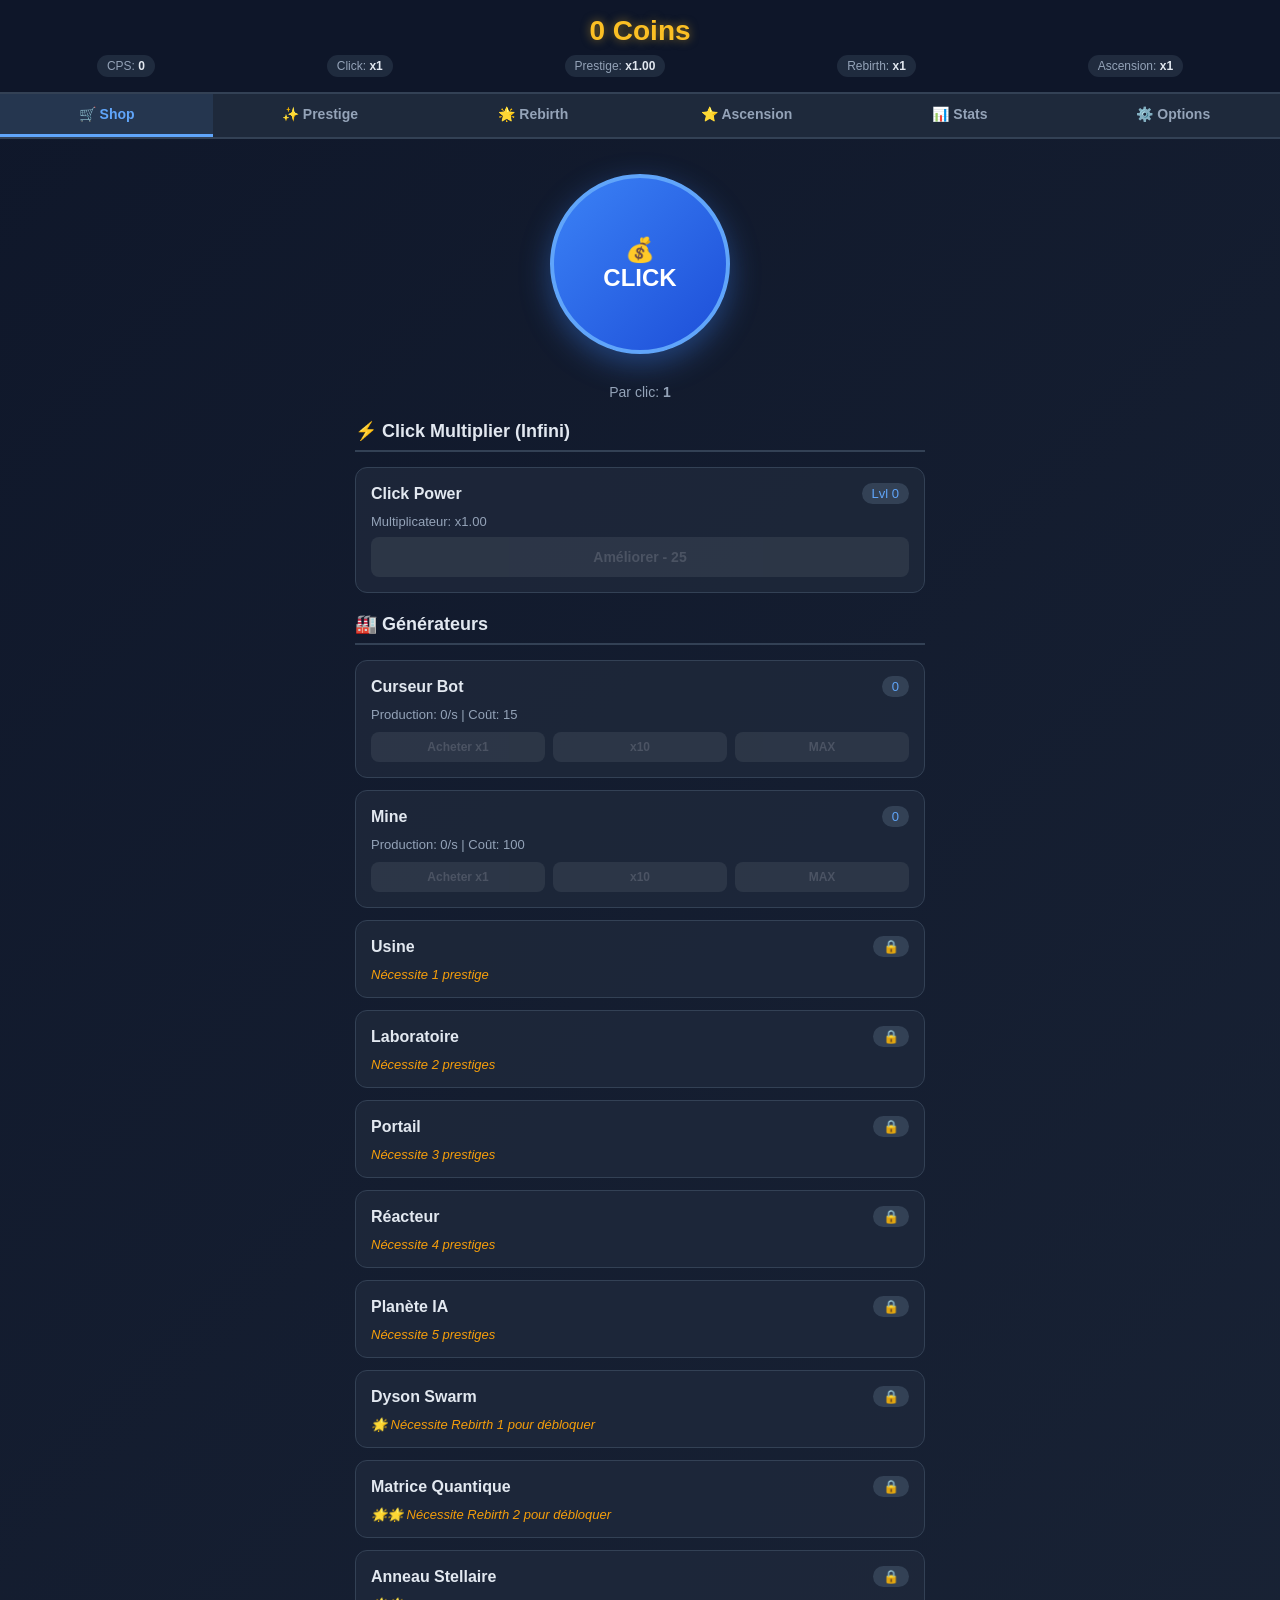
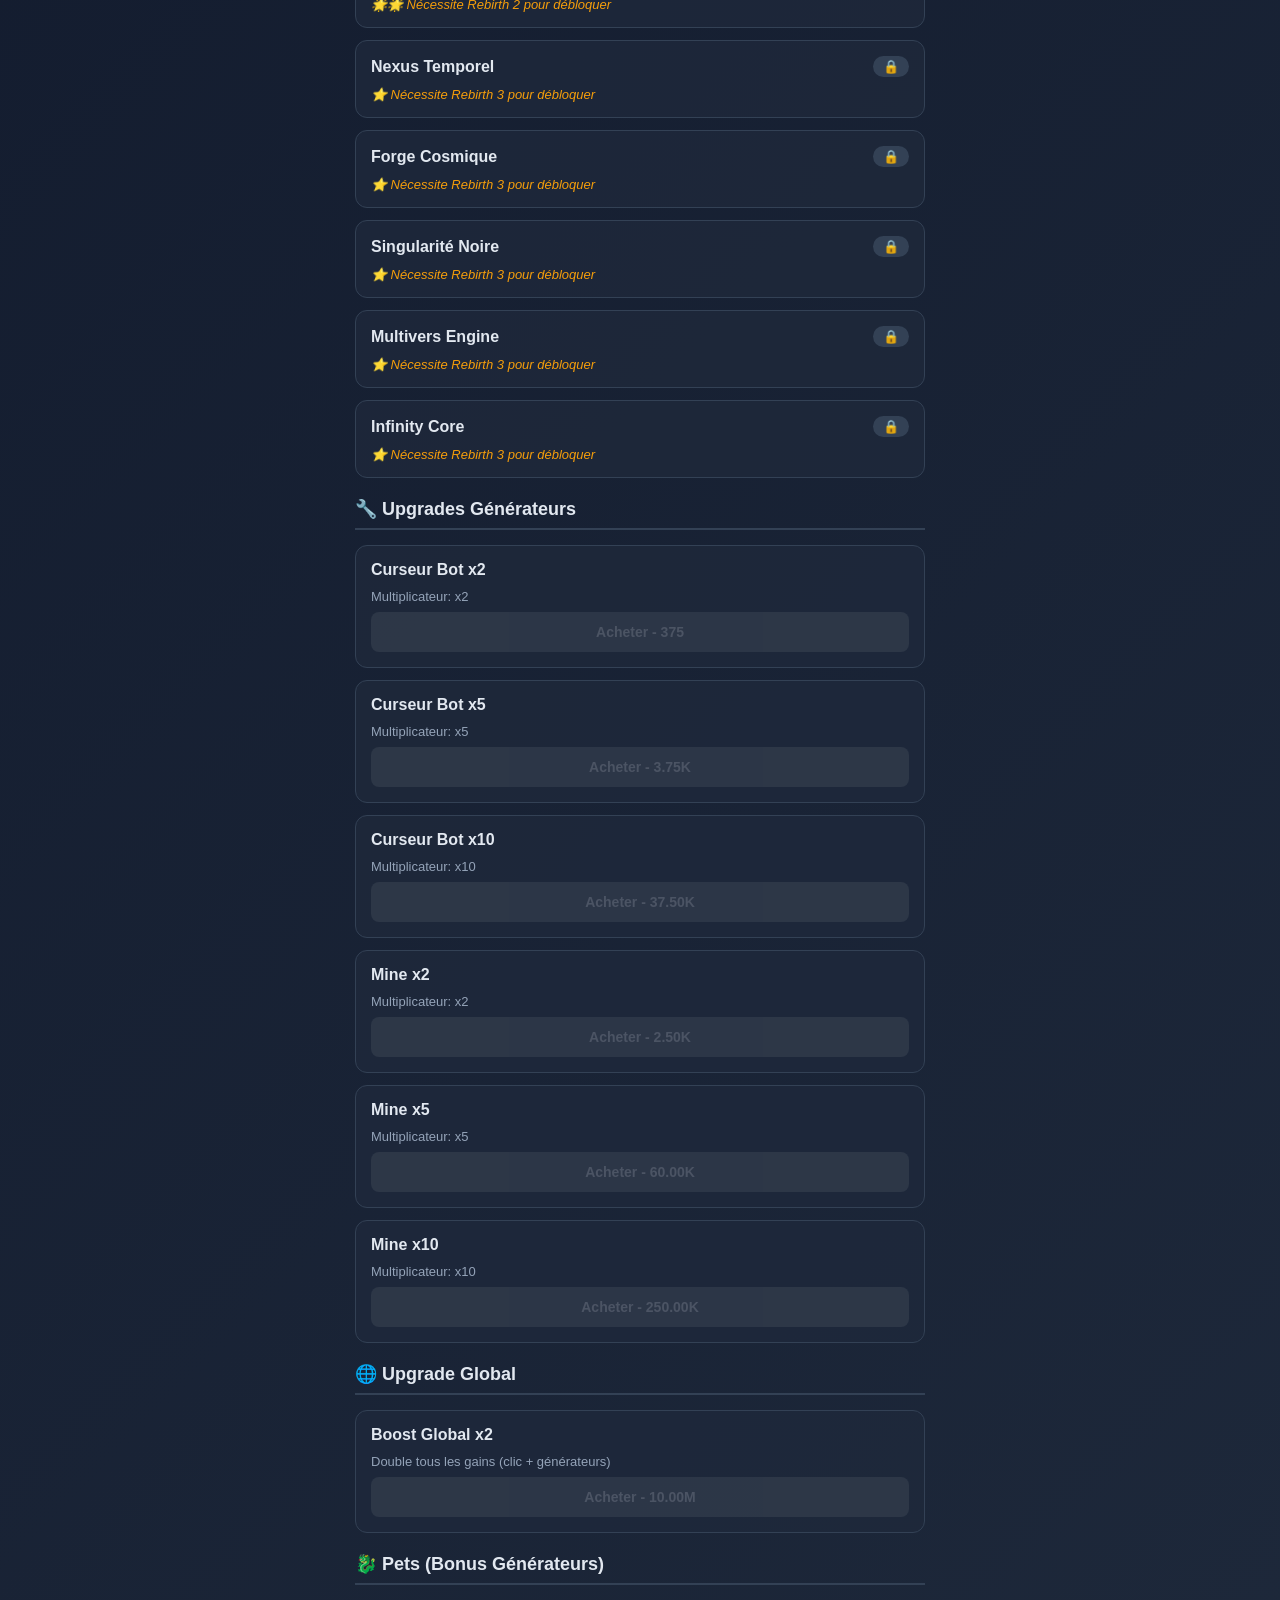
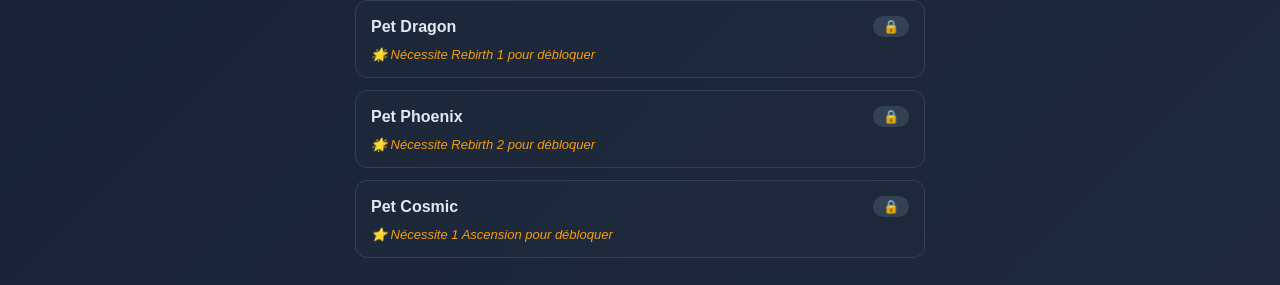
==== index.html @ 05072e9f "⚖️ BALANCING: Prix Rebirth/Ascension réduits de x100 à x5" ====
<!DOCTYPE html>
<html lang="fr">
<head>
    <meta charset="UTF-8">
    <meta name="viewport" content="width=device-width, initial-scale=1.0, maximum-scale=1.0, user-scalable=no">
    <title>⚡ Infinite Clicker</title>
    <style>
        /* ========== RESET & BASE ========== */
        * {
            margin: 0;
            padding: 0;
            box-sizing: border-box;
        }

        body {
            font-family: -apple-system, BlinkMacSystemFont, 'Segoe UI', Roboto, Oxygen, Ubuntu, Cantarell, sans-serif;
            background: linear-gradient(135deg, #0f172a 0%, #1e293b 100%);
            color: #e2e8f0;
            min-height: 100vh;
            overflow-x: hidden;
            touch-action: manipulation;
            -webkit-tap-highlight-color: transparent;
            user-select: none;
        }

        /* ========== HEADER ========== */
        .header {
            background: rgba(15, 23, 42, 0.9);
            backdrop-filter: blur(10px);
            padding: 15px;
            border-bottom: 2px solid #334155;
            position: sticky;
            top: 0;
            z-index: 100;
        }

        .coins-display {
            font-size: 28px;
            font-weight: 700;
            color: #fbbf24;
            text-align: center;
            margin-bottom: 8px;
            text-shadow: 0 0 10px rgba(251, 191, 36, 0.5);
        }

        .stats-row {
            display: flex;
            justify-content: space-around;
            flex-wrap: wrap;
            gap: 8px;
            font-size: 12px;
            color: #94a3b8;
        }

        .stat {
            background: rgba(51, 65, 85, 0.5);
            padding: 4px 10px;
            border-radius: 12px;
        }

        .stat strong {
            color: #e2e8f0;
        }

        /* ========== NAVIGATION ========== */
        .nav {
            display: flex;
            background: #1e293b;
            border-bottom: 2px solid #334155;
            overflow-x: auto;
        }

        .nav-btn {
            flex: 1;
            min-width: 80px;
            padding: 12px;
            background: transparent;
            border: none;
            color: #94a3b8;
            font-size: 14px;
            font-weight: 600;
            cursor: pointer;
            transition: all 0.2s;
            border-bottom: 3px solid transparent;
            touch-action: manipulation;
            user-select: none;
            pointer-events: auto;
        }

        .nav-btn.active {
            color: #60a5fa;
            border-bottom-color: #60a5fa;
            background: rgba(96, 165, 250, 0.1);
        }

        /* ========== MAIN CONTENT ========== */
        .main {
            max-width: 600px;
            margin: 0 auto;
            padding: 15px;
        }

        .tab-content {
            display: none;
        }

        .tab-content.active {
            display: block;
            animation: fadeIn 0.3s;
        }

        @keyframes fadeIn {
            from { opacity: 0; }
            to { opacity: 1; }
        }

        /* ========== CLICK SECTION ========== */
        .click-section {
            text-align: center;
            margin-bottom: 20px;
        }

        .click-btn {
            width: 180px;
            height: 180px;
            border-radius: 50%;
            background: linear-gradient(135deg, #3b82f6, #1d4ed8);
            border: 4px solid #60a5fa;
            color: white;
            font-size: 24px;
            font-weight: 700;
            cursor: pointer;
            box-shadow: 0 10px 30px rgba(59, 130, 246, 0.4);
            transition: transform 0.1s, box-shadow 0.1s;
            margin: 20px auto;
            touch-action: manipulation;
            user-select: none;
            pointer-events: auto;
        }

        .click-btn:active {
            transform: scale(0.95);
            box-shadow: 0 5px 15px rgba(59, 130, 246, 0.6);
        }

        .click-info {
            font-size: 14px;
            color: #94a3b8;
            margin-top: 10px;
        }

        /* ========== CARD SYSTEM ========== */
        .card {
            background: rgba(30, 41, 59, 0.8);
            border: 1px solid #334155;
            border-radius: 12px;
            padding: 15px;
            margin-bottom: 12px;
        }

        .card-header {
            display: flex;
            justify-content: space-between;
            align-items: center;
            margin-bottom: 10px;
        }

        .card-title {
            font-size: 16px;
            font-weight: 600;
            color: #e2e8f0;
        }

        .card-count {
            background: #334155;
            padding: 3px 10px;
            border-radius: 12px;
            font-size: 13px;
            color: #60a5fa;
        }

        .card-info {
            font-size: 13px;
            color: #94a3b8;
            margin-bottom: 8px;
        }

        .locked-msg {
            color: #f59e0b;
            font-style: italic;
            font-size: 13px;
        }

        /* ========== BUTTONS ========== */
        .btn {
            width: 100%;
            padding: 12px;
            border: none;
            border-radius: 8px;
            font-size: 14px;
            font-weight: 600;
            cursor: pointer;
            transition: all 0.2s;
            touch-action: manipulation;
            user-select: none;
            pointer-events: auto;
        }

        .btn-primary {
            background: linear-gradient(135deg, #3b82f6, #2563eb);
            color: white;
        }

        .btn-primary:active {
            transform: scale(0.98);
        }

        .btn-success {
            background: linear-gradient(135deg, #10b981, #059669);
            color: white;
        }

        .btn-warning {
            background: linear-gradient(135deg, #f59e0b, #d97706);
            color: white;
        }

        .btn-danger {
            background: linear-gradient(135deg, #ef4444, #dc2626);
            color: white;
        }

        .btn:disabled {
            background: #374151;
            color: #6b7280;
            cursor: not-allowed;
            opacity: 0.6;
        }

        .btn-group {
            display: flex;
            gap: 8px;
            margin-top: 10px;
        }

        .btn-small {
            padding: 8px;
            font-size: 12px;
        }

        /* ========== PRESTIGE/REBIRTH SECTIONS ========== */
        .prestige-box {
            background: rgba(16, 185, 129, 0.1);
            border: 2px solid #10b981;
            border-radius: 12px;
            padding: 20px;
            margin-bottom: 20px;
            text-align: center;
        }

        .rebirth-box {
            background: rgba(168, 85, 247, 0.1);
            border: 2px solid #a855f7;
            border-radius: 12px;
            padding: 20px;
            margin-bottom: 20px;
            text-align: center;
        }

        .ascension-box {
            background: rgba(251, 191, 36, 0.1);
            border: 2px solid #fbbf24;
            border-radius: 12px;
            padding: 20px;
            margin-bottom: 20px;
            text-align: center;
        }

        .big-number {
            font-size: 32px;
            font-weight: 700;
            margin: 10px 0;
        }

        .green { color: #10b981; }
        .purple { color: #a855f7; }
        .yellow { color: #fbbf24; }
        .blue { color: #60a5fa; }
        .gold { color: #fbbf24; }

        /* ========== UPGRADE GRID ========== */
        .upgrade-grid {
            display: grid;
            grid-template-columns: repeat(auto-fill, minmax(140px, 1fr));
            gap: 10px;
            margin-bottom: 20px;
        }

        .upgrade-card {
            background: rgba(51, 65, 85, 0.6);
            border: 1px solid #475569;
            border-radius: 8px;
            padding: 12px;
            text-align: center;
        }

        .upgrade-card h4 {
            font-size: 13px;
            margin-bottom: 5px;
            color: #e2e8f0;
        }

        .upgrade-card p {
            font-size: 11px;
            color: #94a3b8;
            margin-bottom: 8px;
        }

        /* ========== STATS GRID ========== */
        .stats-grid {
            display: grid;
            grid-template-columns: repeat(auto-fill, minmax(140px, 1fr));
            gap: 15px;
        }

        .stat-card {
            background: rgba(51, 65, 85, 0.6);
            border: 1px solid #475569;
            border-radius: 8px;
            padding: 15px;
            text-align: center;
        }

        .stat-card-label {
            font-size: 12px;
            color: #94a3b8;
            margin-bottom: 5px;
        }

        .stat-card-value {
            font-size: 18px;
            font-weight: 700;
            color: #60a5fa;
        }

        /* ========== SECTION HEADERS ========== */
        .section-header {
            font-size: 18px;
            font-weight: 700;
            color: #e2e8f0;
            margin: 20px 0 15px 0;
            padding-bottom: 8px;
            border-bottom: 2px solid #334155;
        }

        /* ========== MOBILE OPTIMIZATIONS ========== */
        @media (max-width: 400px) {
            .coins-display {
                font-size: 24px;
            }
            .click-btn {
                width: 150px;
                height: 150px;
                font-size: 20px;
            }
            .nav-btn {
                font-size: 12px;
                padding: 10px 5px;
            }
        }
    </style>
</head>
<body>
    <!-- HEADER -->
    <div class="header">
        <div class="coins-display" id="coins-display">0 Coins</div>
        <div class="stats-row">
            <div class="stat">CPS: <strong id="cps-display">0.0</strong></div>
            <div class="stat">Click: <strong id="click-mult-display">x1</strong></div>
            <div class="stat">Prestige: <strong id="prestige-mult-display">x1</strong></div>
            <div class="stat">Rebirth: <strong id="rebirth-mult-display">x1</strong></div>
            <div class="stat">Ascension: <strong id="ascension-mult-display">x1</strong></div>
        </div>
    </div>

    <!-- NAVIGATION -->
    <div class="nav">
        <button class="nav-btn active" data-tab="shop">🛒 Shop</button>
        <button class="nav-btn" data-tab="prestige">✨ Prestige</button>
        <button class="nav-btn" data-tab="rebirth">🌟 Rebirth</button>
        <button class="nav-btn" data-tab="ascension">⭐ Ascension</button>
        <button class="nav-btn" data-tab="stats">📊 Stats</button>
        <button class="nav-btn" data-tab="options">⚙️ Options</button>
    </div>

    <!-- MAIN CONTENT -->
    <div class="main">
        <!-- SHOP TAB -->
        <div id="tab-shop" class="tab-content active">
            <div class="click-section">
                <button class="click-btn" id="click-btn">
                    💰<br>CLICK
                </button>
                <div class="click-info">
                    Par clic: <strong id="per-click">1</strong>
                </div>
            </div>

            <div class="section-header">⚡ Click Multiplier (Infini)</div>
            <div class="card">
                <div class="card-header">
                    <div class="card-title">Click Power</div>
                    <div class="card-count">Lvl <span id="click-inf-level">0</span></div>
                </div>
                <div class="card-info">
                    Multiplicateur: x<span id="click-inf-mult">1.00</span>
                </div>
                <button class="btn btn-primary" id="buy-click-inf">
                    Améliorer - <span id="click-inf-cost">50</span>
                </button>
            </div>

            <div class="section-header">🏭 Générateurs</div>
            <div id="generators-list"></div>

            <div class="section-header">🔧 Upgrades Générateurs</div>
            <div id="upgrades-list"></div>

            <div class="section-header">🌐 Upgrade Global</div>
            <div class="card" id="global-upgrade-card">
                <div class="card-header">
                    <div class="card-title">Boost Global x2</div>
                </div>
                <div class="card-info">
                    Double tous les gains (clic + générateurs)
                </div>
                <button class="btn btn-success" id="buy-global-upgrade">
                    Acheter - <span id="global-upgrade-cost">10.00M</span>
                </button>
            </div>

            <div class="section-header">🐉 Pets (Bonus Générateurs)</div>
            <div id="pets-list"></div>
        </div>

        <!-- PRESTIGE TAB -->
        <div id="tab-prestige" class="tab-content">
            <div class="prestige-box">
                <h2 class="green">✨ PRESTIGE</h2>
                <p style="color: #94a3b8; margin: 10px 0;">
                    Reset tout sauf Rebirth, PT, et achats Prestige Shop
                </p>
                <p style="color: #94a3b8; font-size: 13px;">
                    Coût: <strong class="yellow" id="prestige-cost">10.00K</strong> Coins
                </p>
                <div class="big-number green">
                    +<span id="prestige-gain">0</span> PT
                </div>
                <button class="btn btn-success" id="prestige-btn" style="max-width: 300px; margin: 10px auto;">
                    PRESTIGE
                </button>
                <div style="margin-top: 15px; font-size: 13px; color: #94a3b8;">
                    PT Total: <strong class="green" id="pt-total">0</strong> |
                    PT Dispo: <strong class="yellow" id="pt-available">0</strong>
                </div>
                <div style="margin-top: 5px; font-size: 13px; color: #94a3b8;">
                    Multiplicateur Global: <strong class="green" id="prestige-global-mult">x1.00</strong>
                </div>
            </div>

            <div class="section-header">🛍️ Prestige Shop (Permanent)</div>
            <div class="upgrade-grid">
                <div class="upgrade-card">
                    <h4>Prestige Click Boost</h4>
                    <p>+25% par niveau (max 20)</p>
                    <p>Niveau: <span id="pshop-click-level">0</span>/20</p>
                    <p>Mult: x<span id="pshop-click-mult">1.00</span></p>
                    <button class="btn btn-small btn-primary" id="buy-pshop-click">
                        <span id="pshop-click-cost">2</span> PT
                    </button>
                </div>
                <div class="upgrade-card">
                    <h4>Prestige Gen Boost</h4>
                    <p>+20% par niveau (max 25)</p>
                    <p>Niveau: <span id="pshop-gen-level">0</span>/25</p>
                    <p>Mult: x<span id="pshop-gen-mult">1.00</span></p>
                    <button class="btn btn-small btn-primary" id="buy-pshop-gen">
                        <span id="pshop-gen-cost">3</span> PT
                    </button>
                </div>
            </div>
        </div>

        <!-- REBIRTH TAB -->
        <div id="tab-rebirth" class="tab-content">
            <div class="rebirth-box">
                <h2 class="purple">🌟 REBIRTH</h2>
                <p style="color: #94a3b8; margin: 10px 0;">
                    Reset TOUT (même Prestige) mais x2 multiplicateur permanent
                </p>
                <div class="big-number purple">
                    Multiplicateur: x<span id="rebirth-current-mult">1</span>
                </div>
                <div style="margin: 15px 0; font-size: 14px; color: #94a3b8;">
                    Prestiges depuis Rebirth: <strong class="purple" id="prestiges-since-rebirth">0</strong> / <strong id="prestiges-required">10</strong>
                </div>
                <div style="margin: 10px 0; font-size: 14px; color: #94a3b8;">
                    Coût en Coins: <strong class="purple" id="rebirth-cost">0</strong>
                </div>
                <button class="btn btn-warning" id="rebirth-btn" style="max-width: 300px; margin: 10px auto;">
                    REBIRTH (+x2)
                </button>
                <div style="margin-top: 15px; font-size: 13px; color: #94a3b8;">
                    Rebirth Count: <strong class="purple" id="rebirth-count">0</strong>
                </div>
            </div>

            <div class="card">
                <h3 style="margin-bottom: 10px;">ℹ️ Comment fonctionne le Rebirth ?</h3>
                <ul style="font-size: 13px; color: #94a3b8; line-height: 1.8; padding-left: 20px;">
                    <li>Chaque Rebirth multiplie tous les gains par 2 (permanent)</li>
                    <li>Chaque Rebirth ajoute +15min de gains hors ligne (15min → 30min → 45min...)</li>
                    <li>Gains offline à 15% du CPS normal</li>
                    <li>Nécessite 10 prestiges pour le 1er, puis double à chaque fois (20, 40, 80...)</li>
                    <li>Reset TOUT: Coins, Générateurs, Upgrades, PT, Shop Prestige, Prestiges</li>
                    <li>Conserve uniquement: Rebirth Count et Multiplicateur Rebirth</li>
                </ul>
            </div>
        </div>

        <!-- ASCENSION TAB -->
        <div id="tab-ascension" class="tab-content">
            <div class="ascension-box">
                <h2 class="gold">⭐ ASCENSION</h2>
                <p style="color: #94a3b8; margin: 10px 0;">
                    Reset ABSOLU (même Rebirths!) mais x4 multiplicateur permanent
                </p>
                <p style="color: #94a3b8; font-size: 13px;">
                    Condition: Avoir atteint Rebirth 3
                </p>
                <div class="big-number gold">
                    Multiplicateur: x<span id="ascension-current-mult">1</span>
                </div>
                <div style="margin: 15px 0; font-size: 14px; color: #94a3b8;">
                    Rebirth actuel: <strong class="gold" id="ascension-rebirth-count">0</strong> / 3
                </div>
                <div style="margin: 10px 0; font-size: 14px; color: #94a3b8;">
                    Coût en Coins: <strong class="gold" id="ascension-cost">0</strong>
                </div>
                <button class="btn btn-warning" id="ascension-btn" style="max-width: 300px; margin: 10px auto;">
                    ASCENSION (+x4)
                </button>
                <div style="margin-top: 15px; font-size: 13px; color: #94a3b8;">
                    Ascension Count: <strong class="gold" id="ascension-count">0</strong>
                </div>
            </div>

            <div class="card">
                <h3 style="margin-bottom: 10px;">ℹ️ Comment fonctionne l'Ascension ?</h3>
                <ul style="font-size: 13px; color: #94a3b8; line-height: 1.8; padding-left: 20px;">
                    <li>Chaque Ascension multiplie tous les gains par 4 (permanent)</li>
                    <li>Nécessite d'avoir atteint Rebirth 3 (maximum)</li>
                    <li>Reset ABSOLU: Tout est reset, même les Rebirths (retour à Rebirth 0)</li>
                    <li>Conserve: Ascension Count, Multiplicateur Ascension, et vos Pets</li>
                    <li>Les Pets sont conservés et restent actifs après Ascension!</li>
                </ul>
            </div>
        </div>

        <!-- STATS TAB -->
        <div id="tab-stats" class="tab-content">
            <div class="section-header">📊 Statistiques</div>
            <div class="stats-grid">
                <div class="stat-card">
                    <div class="stat-card-label">Coins Lifetime</div>
                    <div class="stat-card-value" id="stat-lifetime">0</div>
                </div>
                <div class="stat-card">
                    <div class="stat-card-label">Total Prestiges</div>
                    <div class="stat-card-value" id="stat-prestiges">0</div>
                </div>
                <div class="stat-card">
                    <div class="stat-card-label">Rebirth Count</div>
                    <div class="stat-card-value" id="stat-rebirths">0</div>
                </div>
                <div class="stat-card">
                    <div class="stat-card-label">⭐ Ascension Count</div>
                    <div class="stat-card-value" id="stat-ascensions">0</div>
                </div>
                <div class="stat-card">
                    <div class="stat-card-label">Temps Joué</div>
                    <div class="stat-card-value" id="stat-playtime">0s</div>
                </div>
                <div class="stat-card">
                    <div class="stat-card-label">🌙 Gains Offline Max</div>
                    <div class="stat-card-value" id="stat-offline-time">1h</div>
                </div>
            </div>
        </div>

        <!-- OPTIONS TAB -->
        <div id="tab-options" class="tab-content">
            <div class="section-header">⚙️ Options</div>
            <div class="card">
                <h3 style="margin-bottom: 15px;">💾 Sauvegarde</h3>
                <div class="btn-group">
                    <button class="btn btn-primary" id="export-btn">📤 Exporter</button>
                    <button class="btn btn-primary" id="import-btn">📥 Importer</button>
                </div>
                <div class="btn-group" style="margin-top: 10px;">
                    <button class="btn btn-danger" id="hard-reset-btn">🗑️ Hard Reset</button>
                </div>
                <p style="margin-top: 15px; font-size: 12px; color: #94a3b8;">
                    Sauvegarde automatique toutes les 10 secondes
                </p>
            </div>

            <div class="card">
                <h3 style="margin-bottom: 10px;">ℹ️ À propos</h3>
                <p style="font-size: 13px; color: #94a3b8; line-height: 1.6;">
                    <strong>Infinite Clicker</strong> v1.0<br>
                    Un jeu clicker avec 15 générateurs, prestige et rebirth.<br>
                    Conçu pour mobile et GitHub Pages.
                </p>
            </div>
        </div>
    </div>

    <script>
        'use strict';

        /* ==========================================
           CONSTANTS - GENERATORS & UPGRADES DATA
        ========================================== */
        const GENERATORS = [
            { id: 0, name: 'Curseur Bot', baseCost: 15, baseCPS: 0.1, unlock: 0 },
            { id: 1, name: 'Mine', baseCost: 100, baseCPS: 1, unlock: 0 },
            { id: 2, name: 'Usine', baseCost: 1100, baseCPS: 5, unlock: 1 },
            { id: 3, name: 'Laboratoire', baseCost: 12000, baseCPS: 47, unlock: 2 },
            { id: 4, name: 'Portail', baseCost: 130000, baseCPS: 260, unlock: 3 },
            { id: 5, name: 'Réacteur', baseCost: 1400000, baseCPS: 1400, unlock: 4 },
            { id: 6, name: 'Planète IA', baseCost: 20000000, baseCPS: 7800, unlock: 5 },
            { id: 7, name: 'Dyson Swarm', baseCost: 330000000, baseCPS: 44000, unlock: 6 },
            // G9-G15 inventés pour late game
            { id: 8, name: 'Matrice Quantique', baseCost: 5.1e9, baseCPS: 260000, unlock: 7 },
            { id: 9, name: 'Anneau Stellaire', baseCost: 7.5e10, baseCPS: 1600000, unlock: 8 },
            { id: 10, name: 'Nexus Temporel', baseCost: 1e12, baseCPS: 10000000, unlock: 9 },
            { id: 11, name: 'Forge Cosmique', baseCost: 1.4e13, baseCPS: 65000000, unlock: 10 },
            { id: 12, name: 'Singularité Noire', baseCost: 1.7e14, baseCPS: 430000000, unlock: 11 },
            { id: 13, name: 'Multivers Engine', baseCost: 2.1e15, baseCPS: 2900000000, unlock: 12 },
            { id: 14, name: 'Infinity Core', baseCost: 2.6e16, baseCPS: 21000000000, unlock: 13 }
        ];

        // Upgrades par générateur (3 upgrades chacun : x2, x5, x10)
        const GENERATOR_UPGRADES = [];
        GENERATORS.forEach((gen, i) => {
            // Prix custom pour certains upgrades x5
            let costX5 = 250 * gen.baseCost;
            if (i === 1) costX5 = 60000;  // Mine x5: 60k
            if (i === 2) costX5 = 425000; // Usine x5: 425k

            GENERATOR_UPGRADES.push(
                { id: `g${i}_u1`, genId: i, mult: 2, cost: 25 * gen.baseCost, name: `${gen.name} x2` },
                { id: `g${i}_u2`, genId: i, mult: 5, cost: costX5, name: `${gen.name} x5` },
                { id: `g${i}_u3`, genId: i, mult: 10, cost: 2500 * gen.baseCost, name: `${gen.name} x10` }
            );
        });

        const GLOBAL_UPGRADE_COST = 1e7;

        // Pets configuration
        const PETS = [
            { id: 0, name: 'Pet Dragon', baseCost: 3e8, baseBonus: 0.10, maxBonus: 0.30, maxLevel: 5, unlock: 1 }, // Rebirth 1
            { id: 1, name: 'Pet Phoenix', baseCost: 1e9, baseBonus: 0.15, maxBonus: 0.40, maxLevel: 5, unlock: 2 }, // Rebirth 2
            { id: 2, name: 'Pet Cosmic', baseCost: 3e11, baseBonus: 0.20, maxBonus: 0.50, maxLevel: 5, unlock: -1 } // Ascension
        ];

        /* ==========================================
           GAME STATE
        ========================================== */
        let state = {
            coins: 0,
            lifetimeCoins: 0,
            playtime: 0,
            lastTick: Date.now(),

            // Click
            clickInfLevel: 0,

            // Generators
            generators: GENERATORS.map(() => 0), // owned count

            // Upgrades
            boughtUpgrades: [], // list of upgrade IDs
            boughtGlobalUpgrade: false,

            // Prestige
            totalPrestiges: 0,
            prestigesSinceRebirth: 0,
            ptTotal: 0,
            ptAvailable: 0,
            pShopClickLevel: 0,
            pShopGenLevel: 0,
            lastPrestigeCost: 0, // Coût du dernier prestige effectué

            // Rebirth
            rebirthCount: 0,
            lastRebirthCost: 0, // Coût du dernier rebirth effectué

            // Ascension
            ascensionCount: 0,

            // Pets
            petLevels: [0, 0, 0] // Niveau de chaque pet (0 = pas acheté)
        };

        /* ==========================================
           ECONOMY FUNCTIONS (PURE)
        ========================================== */

        // Format grands nombres
        function formatNumber(num) {
            if (num === Infinity || isNaN(num)) return '∞';
            if (num < 1000) return num.toFixed(0);
            if (num < 1e6) return (num / 1e3).toFixed(2) + 'K';
            if (num < 1e9) return (num / 1e6).toFixed(2) + 'M';
            if (num < 1e12) return (num / 1e9).toFixed(2) + 'B';
            if (num < 1e15) return (num / 1e12).toFixed(2) + 'T';
            if (num < 1e18) return (num / 1e15).toFixed(2) + 'Qa';
            if (num < 1e21) return (num / 1e18).toFixed(2) + 'Qi';
            if (num < 1e24) return (num / 1e21).toFixed(2) + 'Sx';
            if (num < 1e27) return (num / 1e24).toFixed(2) + 'Sp';
            if (num < 1e30) return (num / 1e27).toFixed(2) + 'Oc';
            if (num < 1e33) return (num / 1e30).toFixed(2) + 'No';
            if (num < 1e36) return (num / 1e33).toFixed(2) + 'Dc';
            return num.toExponential(2);
        }

        function formatTime(seconds) {
            const h = Math.floor(seconds / 3600);
            const m = Math.floor((seconds % 3600) / 60);
            const s = Math.floor(seconds % 60);
            if (h > 0) return `${h}h ${m}m`;
            if (m > 0) return `${m}m ${s}s`;
            return `${s}s`;
        }

        // Click multipliers
        function getClickInfMult() {
            return Math.pow(1.15, state.clickInfLevel);
        }

        function getClickInfCost() {
            return Math.floor(25 * Math.pow(1.30, state.clickInfLevel));
        }

        function getPShopClickMult() {
            return Math.pow(1.25, state.pShopClickLevel);
        }

        function getPShopGenMult() {
            return Math.pow(1.20, state.pShopGenLevel);
        }

        function getPrestigeGlobalMult() {
            return 1 + (state.ptTotal * 0.05);
        }

        function getRebirthMult() {
            const rebirthMult = Math.pow(2, state.rebirthCount);
            const ascensionMult = getAscensionMult();
            return rebirthMult * ascensionMult;
        }

        function getGlobalUpgradeMult() {
            return state.boughtGlobalUpgrade ? 2 : 1;
        }

        function getClickGain() {
            const base = 1;
            const clickInf = getClickInfMult();
            const pShopClick = getPShopClickMult();
            const prestigeGlobal = getPrestigeGlobalMult();
            const rebirth = getRebirthMult();
            const global = getGlobalUpgradeMult();
            return base * clickInf * pShopClick * prestigeGlobal * rebirth * global;
        }

        // Generator economy
        function getGenCost(genId) {
            const gen = GENERATORS[genId];
            const owned = state.generators[genId];
            return Math.floor(gen.baseCost * Math.pow(1.15, owned));
        }

        function getGenTypeMult(genId) {
            let maxMult = 1;
            GENERATOR_UPGRADES.forEach(upg => {
                if (upg.genId === genId && state.boughtUpgrades.includes(upg.id)) {
                    // Garde seulement le plus grand multiplicateur
                    if (upg.mult > maxMult) {
                        maxMult = upg.mult;
                    }
                }
            });
            return maxMult;
        }

        function getGenCPS(genId) {
            const gen = GENERATORS[genId];
            const owned = state.generators[genId];
            if (owned === 0) return 0;

            const typeMult = getGenTypeMult(genId);
            const pShopGen = getPShopGenMult();
            const prestigeGlobal = getPrestigeGlobalMult();
            const rebirth = getRebirthMult();
            const global = getGlobalUpgradeMult();
            const petBonus = 1 + getTotalPetBonus();

            return owned * gen.baseCPS * typeMult * pShopGen * prestigeGlobal * rebirth * global * petBonus;
        }

        function getTotalCPS() {
            let total = 0;
            for (let i = 0; i < GENERATORS.length; i++) {
                total += getGenCPS(i);
            }
            return total;
        }

        function isGenUnlocked(genId) {
            const gen = GENERATORS[genId];

            // G3 Usine: disponible immédiatement après le 1er rebirth
            if (genId === 2 && state.rebirthCount >= 1) {
                return true;
            }

            // G10-G14 (Nexus Temporel → Infinity Core) nécessitent rebirth 3
            if (genId >= 10 && state.rebirthCount < 3) {
                return false;
            }

            // G8-G9 (Matrice Quantique, Anneau Stellaire) nécessitent rebirth 2
            if ((genId === 8 || genId === 9) && state.rebirthCount < 2) {
                return false;
            }

            // G7 (Dyson Swarm) nécessite rebirth 1
            if (genId === 7 && state.rebirthCount < 1) {
                return false;
            }

            return state.totalPrestiges >= gen.unlock;
        }

        // Prestige
        function getPrestigeBaseCost() {
            if (state.rebirthCount === 0) return 10000;
            if (state.rebirthCount === 1) return 100000;
            return 1000000; // rebirth 2+
        }

        function getPrestigeCost() {
            const base = getPrestigeBaseCost();
            return base * Math.pow(2, state.prestigesSinceRebirth);
        }

        function canPrestige() {
            return state.coins >= getPrestigeCost();
        }

        function calculatePrestigeGain() {
            if (!canPrestige()) return 0;
            // Gain de PT basé sur le rebirth: 1 PT au rebirth 0, 2 PT au rebirth 1, 5 PT au rebirth 2+
            const base = state.rebirthCount === 0 ? 1 : state.rebirthCount === 1 ? 2 : 5;
            return base;
        }

        function getPShopClickCost() {
            return Math.floor(2 * Math.pow(1.6, state.pShopClickLevel));
        }

        function getPShopGenCost() {
            return Math.floor(3 * Math.pow(1.65, state.pShopGenLevel));
        }

        // Rebirth
        function getRequiredPrestiges() {
            return 10 * Math.pow(2, state.rebirthCount);
        }

        function getRebirthCost() {
            // Coût en coins = dernier prestige × 5
            return state.lastPrestigeCost * 5;
        }

        function canRebirth() {
            // Max 3 rebirths
            if (state.rebirthCount >= 3) return false;
            // Vérifier nombre de prestiges ET coins disponibles
            if (state.prestigesSinceRebirth < getRequiredPrestiges()) return false;
            if (state.lastPrestigeCost > 0 && state.coins < getRebirthCost()) return false;
            return true;
        }

        // Ascension
        function getAscensionMult() {
            return Math.pow(4, state.ascensionCount);
        }

        function getAscensionCost() {
            // Coût en coins = dernier rebirth × 5
            return state.lastRebirthCost * 5;
        }

        function canAscend() {
            // Vérifier rebirth 3 ET coins disponibles
            if (state.rebirthCount < 3) return false;
            if (state.lastRebirthCost > 0 && state.coins < getAscensionCost()) return false;
            return true;
        }

        // Pets
        function isPetUnlocked(petId) {
            const pet = PETS[petId];
            if (pet.unlock === -1) {
                // Pet Cosmic: nécessite au moins 1 ascension
                return state.ascensionCount >= 1;
            }
            // Autres pets: débloqués selon le rebirth
            return state.rebirthCount >= pet.unlock;
        }

        function getPetCost(petId) {
            const pet = PETS[petId];
            const currentLevel = state.petLevels[petId];
            // Coût = baseCost * 10^currentLevel
            return pet.baseCost * Math.pow(10, currentLevel);
        }

        function getPetBonus(petId) {
            const pet = PETS[petId];
            const level = state.petLevels[petId];
            if (level === 0) return 0;

            // Calcul du bonus par niveau
            const bonusPerLevel = (pet.maxBonus - pet.baseBonus) / (pet.maxLevel - 1);
            const bonus = pet.baseBonus + (bonusPerLevel * (level - 1));
            return bonus;
        }

        function getTotalPetBonus() {
            let total = 0;
            for (let i = 0; i < PETS.length; i++) {
                total += getPetBonus(i);
            }
            return total;
        }

        /* ==========================================
           GAME ACTIONS
        ========================================== */
        function doClick() {
            const gain = getClickGain();
            state.coins += gain;
            state.lifetimeCoins += gain;
            updateUI();
        }

        function buyClickInf() {
            const cost = getClickInfCost();
            if (state.coins >= cost) {
                state.coins -= cost;
                state.clickInfLevel++;
                updateUI();
                saveGame();
            }
        }

        function buyGenerator(genId, amount = 1) {
            if (!isGenUnlocked(genId)) return;

            let totalCost = 0;
            for (let i = 0; i < amount; i++) {
                totalCost += getGenCost(genId) * Math.pow(1.15, i);
            }

            if (state.coins >= totalCost) {
                state.coins -= totalCost;
                state.generators[genId] += amount;
                updateUI();
                saveGame();
            }
        }

        function buyGeneratorMax(genId) {
            if (!isGenUnlocked(genId)) return;

            let amount = 0;
            let cost = 0;
            let testCoins = state.coins;

            while (amount < 100) {
                const nextCost = getGenCost(genId) * Math.pow(1.15, amount);
                if (testCoins >= nextCost) {
                    testCoins -= nextCost;
                    cost += nextCost;
                    amount++;
                } else {
                    break;
                }
            }

            if (amount > 0) {
                state.coins -= cost;
                state.generators[genId] += amount;
                updateUI();
                saveGame();
            }
        }

        function buyUpgrade(upgradeId) {
            const upg = GENERATOR_UPGRADES.find(u => u.id === upgradeId);
            if (!upg || state.boughtUpgrades.includes(upgradeId)) return;

            if (state.coins >= upg.cost) {
                state.coins -= upg.cost;
                state.boughtUpgrades.push(upgradeId);
                updateUI();
                saveGame();
            }
        }

        function buyGlobalUpgrade() {
            if (state.boughtGlobalUpgrade) return;

            if (state.coins >= GLOBAL_UPGRADE_COST) {
                state.coins -= GLOBAL_UPGRADE_COST;
                state.boughtGlobalUpgrade = true;
                updateUI();
                saveGame();
            }
        }

        function doPrestige() {
            if (!canPrestige()) return;

            if (!confirm('Prestige? Cela va reset vos Coins, Générateurs et Upgrades normaux.')) return;

            // Sauvegarder le coût du prestige pour le calcul du coût de rebirth
            state.lastPrestigeCost = getPrestigeCost();

            const gain = calculatePrestigeGain();
            state.ptTotal += gain;
            state.ptAvailable += gain;
            state.totalPrestiges++;
            state.prestigesSinceRebirth++;

            // Reset
            state.coins = 0;
            state.generators = GENERATORS.map(() => 0);
            state.boughtUpgrades = [];
            state.boughtGlobalUpgrade = false;
            state.clickInfLevel = 0;

            updateUI();
            saveGame();
        }

        function buyPShopClick() {
            if (state.pShopClickLevel >= 20) return;

            const cost = getPShopClickCost();
            if (state.ptAvailable >= cost) {
                state.ptAvailable -= cost;
                state.pShopClickLevel++;
                updateUI();
                saveGame();
            }
        }

        function buyPShopGen() {
            if (state.pShopGenLevel >= 25) return;

            const cost = getPShopGenCost();
            if (state.ptAvailable >= cost) {
                state.ptAvailable -= cost;
                state.pShopGenLevel++;
                updateUI();
                saveGame();
            }
        }

        function doRebirth() {
            if (!canRebirth()) return;

            if (!confirm('REBIRTH? Cela va reset TOUT (même Prestige) mais vous gagnez x2 multiplicateur permanent!')) return;

            // Sauvegarder le coût du rebirth pour le calcul du coût d'ascension
            state.lastRebirthCost = getRebirthCost();

            // Déduire les coins
            state.coins -= getRebirthCost();

            state.rebirthCount++;

            // Reset TOUT sauf rebirth, ascension et pets (coins déjà déduits)
            state.coins = 0;
            state.lifetimeCoins = 0;
            state.generators = GENERATORS.map(() => 0);
            state.boughtUpgrades = [];
            state.boughtGlobalUpgrade = false;
            state.clickInfLevel = 0;
            state.totalPrestiges = 0;
            state.prestigesSinceRebirth = 0;
            state.ptTotal = 0;
            state.ptAvailable = 0;
            state.pShopClickLevel = 0;
            state.pShopGenLevel = 0;
            state.lastPrestigeCost = 0; // Reset le coût du dernier prestige

            updateUI();
            saveGame();
        }

        function doAscension() {
            if (!canAscend()) return;

            if (!confirm('🌟 ASCENSION? Cela va reset TOUT (même Rebirths!) mais vous gagnez x4 multiplicateur permanent!\n\nVos pets seront conservés.')) return;

            // Déduire les coins
            state.coins -= getAscensionCost();

            state.ascensionCount++;

            // Reset TOUT sauf ascension et pets
            state.coins = 0;
            state.lifetimeCoins = 0;
            state.generators = GENERATORS.map(() => 0);
            state.boughtUpgrades = [];
            state.boughtGlobalUpgrade = false;
            state.clickInfLevel = 0;
            state.totalPrestiges = 0;
            state.prestigesSinceRebirth = 0;
            state.ptTotal = 0;
            state.ptAvailable = 0;
            state.pShopClickLevel = 0;
            state.pShopGenLevel = 0;
            state.rebirthCount = 0;
            state.lastPrestigeCost = 0; // Reset
            state.lastRebirthCost = 0; // Reset

            updateUI();
            saveGame();
        }

        function buyPet(petId) {
            const pet = PETS[petId];
            if (!isPetUnlocked(petId)) return;

            const currentLevel = state.petLevels[petId];
            if (currentLevel >= pet.maxLevel) return;

            const cost = getPetCost(petId);
            if (state.coins >= cost) {
                state.coins -= cost;
                state.petLevels[petId]++;
                updateUI();
                saveGame();
            }
        }

        /* ==========================================
           UI RENDERING
        ========================================== */
        function updateUI() {
            // Header
            document.getElementById('coins-display').textContent = formatNumber(state.coins) + ' Coins';
            document.getElementById('cps-display').textContent = formatNumber(getTotalCPS());
            document.getElementById('click-mult-display').textContent = 'x' + formatNumber(getClickGain());
            document.getElementById('prestige-mult-display').textContent = 'x' + getPrestigeGlobalMult().toFixed(2);
            document.getElementById('rebirth-mult-display').textContent = 'x' + formatNumber(getRebirthMult());
            document.getElementById('ascension-mult-display').textContent = 'x' + formatNumber(getAscensionMult());

            // Click section
            document.getElementById('per-click').textContent = formatNumber(getClickGain());
            document.getElementById('click-inf-level').textContent = state.clickInfLevel;
            document.getElementById('click-inf-mult').textContent = getClickInfMult().toFixed(2);
            document.getElementById('click-inf-cost').textContent = formatNumber(getClickInfCost());
            document.getElementById('buy-click-inf').disabled = state.coins < getClickInfCost();

            // Generators
            renderGenerators();

            // Upgrades
            renderUpgrades();

            // Global upgrade
            if (state.boughtGlobalUpgrade) {
                document.getElementById('global-upgrade-card').style.display = 'none';
            } else {
                document.getElementById('global-upgrade-card').style.display = 'block';
                document.getElementById('buy-global-upgrade').disabled = state.coins < GLOBAL_UPGRADE_COST;
            }

            // Pets
            renderPets();

            // Prestige
            document.getElementById('prestige-cost').textContent = formatNumber(getPrestigeCost());
            document.getElementById('prestige-gain').textContent = formatNumber(calculatePrestigeGain());
            document.getElementById('pt-total').textContent = formatNumber(state.ptTotal);
            document.getElementById('pt-available').textContent = formatNumber(state.ptAvailable);
            document.getElementById('prestige-global-mult').textContent = 'x' + getPrestigeGlobalMult().toFixed(2);
            document.getElementById('prestige-btn').disabled = !canPrestige();

            // Prestige Shop
            document.getElementById('pshop-click-level').textContent = state.pShopClickLevel;
            document.getElementById('pshop-click-mult').textContent = getPShopClickMult().toFixed(2);
            document.getElementById('pshop-click-cost').textContent = getPShopClickCost();
            document.getElementById('buy-pshop-click').disabled = state.ptAvailable < getPShopClickCost() || state.pShopClickLevel >= 20;

            document.getElementById('pshop-gen-level').textContent = state.pShopGenLevel;
            document.getElementById('pshop-gen-mult').textContent = getPShopGenMult().toFixed(2);
            document.getElementById('pshop-gen-cost').textContent = getPShopGenCost();
            document.getElementById('buy-pshop-gen').disabled = state.ptAvailable < getPShopGenCost() || state.pShopGenLevel >= 25;

            // Rebirth
            document.getElementById('rebirth-current-mult').textContent = formatNumber(getRebirthMult());
            document.getElementById('prestiges-since-rebirth').textContent = state.prestigesSinceRebirth;
            document.getElementById('prestiges-required').textContent = getRequiredPrestiges();
            document.getElementById('rebirth-cost').textContent = formatNumber(getRebirthCost());
            document.getElementById('rebirth-count').textContent = state.rebirthCount;
            document.getElementById('rebirth-btn').disabled = !canRebirth();

            // Ascension
            document.getElementById('ascension-current-mult').textContent = formatNumber(getAscensionMult());
            document.getElementById('ascension-rebirth-count').textContent = state.rebirthCount;
            document.getElementById('ascension-cost').textContent = formatNumber(getAscensionCost());
            document.getElementById('ascension-count').textContent = state.ascensionCount;
            document.getElementById('ascension-btn').disabled = !canAscend();

            // Stats
            document.getElementById('stat-lifetime').textContent = formatNumber(state.lifetimeCoins);
            document.getElementById('stat-prestiges').textContent = state.totalPrestiges;
            document.getElementById('stat-rebirths').textContent = state.rebirthCount;
            document.getElementById('stat-ascensions').textContent = state.ascensionCount;
            document.getElementById('stat-playtime').textContent = formatTime(state.playtime);
            document.getElementById('stat-offline-time').textContent = formatTime(getMaxOfflineTime());
        }

        function renderGenerators() {
            const container = document.getElementById('generators-list');
            container.innerHTML = '';

            GENERATORS.forEach(gen => {
                const unlocked = isGenUnlocked(gen.id);
                const owned = state.generators[gen.id];
                const cost = getGenCost(gen.id);
                const cps = getGenCPS(gen.id);

                const card = document.createElement('div');
                card.className = 'card';

                if (!unlocked) {
                    // Message différent selon la raison du blocage
                    let lockMsg = '';
                    if (gen.id >= 10) {
                        lockMsg = '⭐ Nécessite Rebirth 3 pour débloquer';
                    } else if (gen.id === 8 || gen.id === 9) {
                        lockMsg = '🌟🌟 Nécessite Rebirth 2 pour débloquer';
                    } else if (gen.id === 7) {
                        lockMsg = '🌟 Nécessite Rebirth 1 pour débloquer';
                    } else {
                        lockMsg = `Nécessite ${gen.unlock} prestige${gen.unlock > 1 ? 's' : ''}`;
                    }

                    card.innerHTML = `
                        <div class="card-header">
                            <div class="card-title">${gen.name}</div>
                            <div class="card-count">🔒</div>
                        </div>
                        <div class="locked-msg">${lockMsg}</div>
                    `;
                } else {
                    card.innerHTML = `
                        <div class="card-header">
                            <div class="card-title">${gen.name}</div>
                            <div class="card-count">${owned}</div>
                        </div>
                        <div class="card-info">
                            Production: ${formatNumber(cps)}/s | Coût: ${formatNumber(cost)}
                        </div>
                        <div class="btn-group">
                            <button class="btn btn-small btn-primary buy-gen-1" data-gen="${gen.id}">
                                Acheter x1
                            </button>
                            <button class="btn btn-small btn-primary buy-gen-10" data-gen="${gen.id}">
                                x10
                            </button>
                            <button class="btn btn-small btn-primary buy-gen-max" data-gen="${gen.id}">
                                MAX
                            </button>
                        </div>
                    `;

                    const canAfford = state.coins >= cost;
                    card.querySelector('.buy-gen-1').disabled = !canAfford;
                    card.querySelector('.buy-gen-10').disabled = !canAfford;
                    card.querySelector('.buy-gen-max').disabled = !canAfford;
                }

                container.appendChild(card);
            });
        }

        function renderUpgrades() {
            const container = document.getElementById('upgrades-list');
            container.innerHTML = '';

            const availableUpgrades = GENERATOR_UPGRADES.filter(upg => {
                return !state.boughtUpgrades.includes(upg.id) && isGenUnlocked(upg.genId);
            });

            if (availableUpgrades.length === 0) {
                container.innerHTML = '<p style="color: #94a3b8; text-align: center;">Tous les upgrades achetés ou verrouillés</p>';
                return;
            }

            availableUpgrades.forEach(upg => {
                const card = document.createElement('div');
                card.className = 'card';
                card.innerHTML = `
                    <div class="card-header">
                        <div class="card-title">${upg.name}</div>
                    </div>
                    <div class="card-info">
                        Multiplicateur: x${upg.mult}
                    </div>
                    <button class="btn btn-success buy-upgrade" data-upgrade="${upg.id}">
                        Acheter - ${formatNumber(upg.cost)}
                    </button>
                `;

                const canAfford = state.coins >= upg.cost;
                card.querySelector('.buy-upgrade').disabled = !canAfford;

                container.appendChild(card);
            });
        }

        function renderPets() {
            const container = document.getElementById('pets-list');
            container.innerHTML = '';

            PETS.forEach(pet => {
                const unlocked = isPetUnlocked(pet.id);
                const currentLevel = state.petLevels[pet.id];
                const cost = getPetCost(pet.id);
                const bonus = getPetBonus(pet.id);

                const card = document.createElement('div');
                card.className = 'card';

                if (!unlocked) {
                    let lockMsg = '';
                    if (pet.unlock === -1) {
                        lockMsg = '⭐ Nécessite 1 Ascension pour débloquer';
                    } else {
                        lockMsg = `🌟 Nécessite Rebirth ${pet.unlock} pour débloquer`;
                    }

                    card.innerHTML = `
                        <div class="card-header">
                            <div class="card-title">${pet.name}</div>
                            <div class="card-count">🔒</div>
                        </div>
                        <div class="locked-msg">${lockMsg}</div>
                    `;
                } else if (currentLevel >= pet.maxLevel) {
                    card.innerHTML = `
                        <div class="card-header">
                            <div class="card-title">${pet.name}</div>
                            <div class="card-count">✅ MAX</div>
                        </div>
                        <div class="card-info">
                            Niveau: ${currentLevel}/${pet.maxLevel} | Bonus: +${(bonus * 100).toFixed(0)}%
                        </div>
                        <button class="btn btn-primary" disabled>
                            MAX NIVEAU
                        </button>
                    `;
                } else {
                    const nextLevel = currentLevel + 1;
                    const nextBonus = currentLevel === 0 ? pet.baseBonus : (pet.baseBonus + ((pet.maxBonus - pet.baseBonus) / (pet.maxLevel - 1)) * currentLevel);

                    card.innerHTML = `
                        <div class="card-header">
                            <div class="card-title">${pet.name}</div>
                            <div class="card-count">Niv ${currentLevel}/${pet.maxLevel}</div>
                        </div>
                        <div class="card-info">
                            ${currentLevel > 0 ? `Bonus actuel: +${(bonus * 100).toFixed(0)}% | ` : ''}Prochain: +${(nextBonus * 100).toFixed(0)}%
                        </div>
                        <button class="btn btn-primary buy-pet" data-pet="${pet.id}">
                            ${currentLevel === 0 ? 'Acheter' : 'Améliorer'} - ${formatNumber(cost)}
                        </button>
                    `;

                    const canAfford = state.coins >= cost;
                    card.querySelector('.buy-pet').disabled = !canAfford;
                }

                container.appendChild(card);
            });
        }

        /* ==========================================
           SAVE/LOAD SYSTEM
        ========================================== */
        function saveGame() {
            localStorage.setItem('infiniteClickerSave', JSON.stringify(state));
        }

        function getMaxOfflineTime() {
            // 15min de base + 15min par rebirth
            return 900 * (1 + state.rebirthCount);
        }

        function loadGame() {
            const saved = localStorage.getItem('infiniteClickerSave');
            if (saved) {
                try {
                    const loaded = JSON.parse(saved);
                    // Merge loaded state with defaults (in case new properties added)
                    state = { ...state, ...loaded };

                    // Calcul des gains offline
                    const now = Date.now();
                    const offlineTime = Math.floor((now - state.lastTick) / 1000); // en secondes

                    if (offlineTime > 10) { // Si absent plus de 10 secondes
                        const maxOfflineTime = getMaxOfflineTime();
                        const actualOfflineTime = Math.min(offlineTime, maxOfflineTime);
                        const cps = getTotalCPS();
                        const offlineGain = (cps * actualOfflineTime) * 0.15; // 15% des gains

                        if (offlineGain > 0) {
                            state.coins += offlineGain;
                            state.lifetimeCoins += offlineGain;

                            // Message de bienvenue
                            const timeStr = formatTime(actualOfflineTime);
                            const cappedMsg = offlineTime > maxOfflineTime ? ` (limité à ${formatTime(maxOfflineTime)})` : '';
                            setTimeout(() => {
                                alert(`🌙 Gains hors ligne!\n\nTemps: ${timeStr}${cappedMsg}\nGains: ${formatNumber(offlineGain)} coins\n\n15% du CPS pendant votre absence`);
                            }, 500);
                        }
                    }

                    state.lastTick = Date.now();
                } catch (e) {
                    console.error('Failed to load save:', e);
                }
            }
        }

        function exportSave() {
            const exported = JSON.stringify(state);
            navigator.clipboard.writeText(exported).then(() => {
                alert('Sauvegarde copiée dans le presse-papiers!');
            }).catch(() => {
                prompt('Copier cette sauvegarde:', exported);
            });
        }

        function importSave() {
            const imported = prompt('Coller votre sauvegarde:');
            if (imported) {
                try {
                    state = JSON.parse(imported);
                    state.lastTick = Date.now();
                    saveGame();
                    updateUI();
                    alert('Sauvegarde importée!');
                } catch (e) {
                    alert('Sauvegarde invalide!');
                }
            }
        }

        function hardReset() {
            if (confirm('ATTENTION: Cela va TOUT effacer! Confirmer?')) {
                if (confirm('Vraiment sûr? Pas de retour en arrière possible!')) {
                    localStorage.removeItem('infiniteClickerSave');
                    location.reload();
                }
            }
        }

        /* ==========================================
           GAME LOOP
        ========================================== */
        function gameLoop() {
            const now = Date.now();
            const delta = (now - state.lastTick) / 1000;
            state.lastTick = now;

            // Production
            const cps = getTotalCPS();
            const gain = cps * delta;
            state.coins += gain;
            state.lifetimeCoins += gain;

            // Playtime
            state.playtime += delta;

            updateUI();

            requestAnimationFrame(gameLoop);
        }

        // Auto-save every 10 seconds
        setInterval(saveGame, 10000);

        /* ==========================================
           EVENT HANDLERS
        ========================================== */
        document.getElementById('click-btn').addEventListener('click', doClick);
        document.getElementById('buy-click-inf').addEventListener('click', buyClickInf);
        document.getElementById('buy-global-upgrade').addEventListener('click', buyGlobalUpgrade);
        document.getElementById('prestige-btn').addEventListener('click', doPrestige);
        document.getElementById('buy-pshop-click').addEventListener('click', buyPShopClick);
        document.getElementById('buy-pshop-gen').addEventListener('click', buyPShopGen);
        document.getElementById('rebirth-btn').addEventListener('click', doRebirth);
        document.getElementById('ascension-btn').addEventListener('click', doAscension);
        document.getElementById('export-btn').addEventListener('click', exportSave);
        document.getElementById('import-btn').addEventListener('click', importSave);
        document.getElementById('hard-reset-btn').addEventListener('click', hardReset);

        // Prevent double-tap zoom on click button
        document.getElementById('click-btn').addEventListener('touchend', (e) => {
            e.preventDefault();
            doClick();
        });

        // Generator buy buttons (delegated)
        document.getElementById('generators-list').addEventListener('click', (e) => {
            if (e.target.classList.contains('buy-gen-1')) {
                const genId = parseInt(e.target.dataset.gen);
                buyGenerator(genId, 1);
            } else if (e.target.classList.contains('buy-gen-10')) {
                const genId = parseInt(e.target.dataset.gen);
                buyGenerator(genId, 10);
            } else if (e.target.classList.contains('buy-gen-max')) {
                const genId = parseInt(e.target.dataset.gen);
                buyGeneratorMax(genId);
            }
        });

        // Upgrade buy buttons (delegated)
        document.getElementById('upgrades-list').addEventListener('click', (e) => {
            if (e.target.classList.contains('buy-upgrade')) {
                const upgradeId = e.target.dataset.upgrade;
                buyUpgrade(upgradeId);
            }
        });

        // Pet buy buttons (delegated)
        document.getElementById('pets-list').addEventListener('click', (e) => {
            if (e.target.classList.contains('buy-pet')) {
                const petId = parseInt(e.target.dataset.pet);
                buyPet(petId);
            }
        });

        // Tab navigation
        document.querySelectorAll('.nav-btn').forEach(btn => {
            btn.addEventListener('click', () => {
                const tab = btn.dataset.tab;

                // Update buttons
                document.querySelectorAll('.nav-btn').forEach(b => b.classList.remove('active'));
                btn.classList.add('active');

                // Update content
                document.querySelectorAll('.tab-content').forEach(content => {
                    content.classList.remove('active');
                });
                document.getElementById('tab-' + tab).classList.add('active');
            });
        });

        /* ==========================================
           INITIALIZATION
        ========================================== */
        loadGame();
        updateUI();
        gameLoop();
    </script>
</body>
</html>
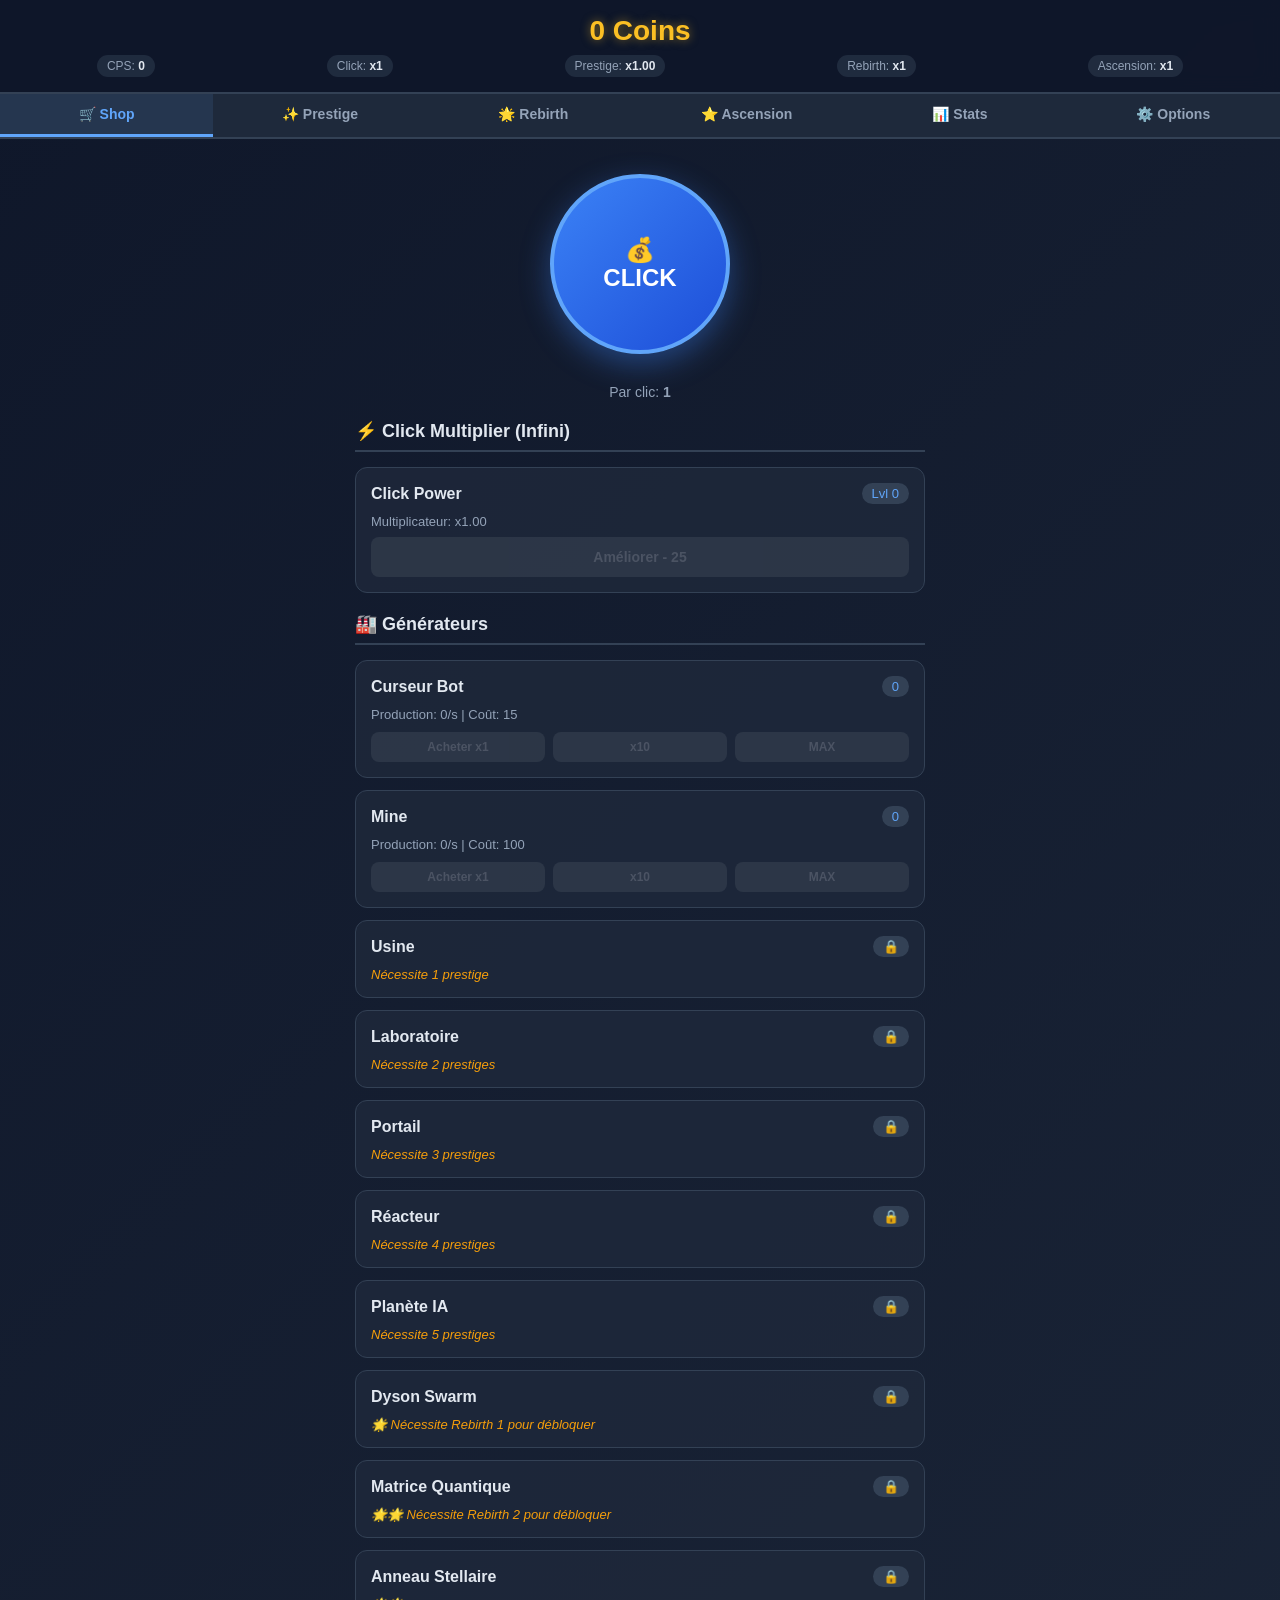
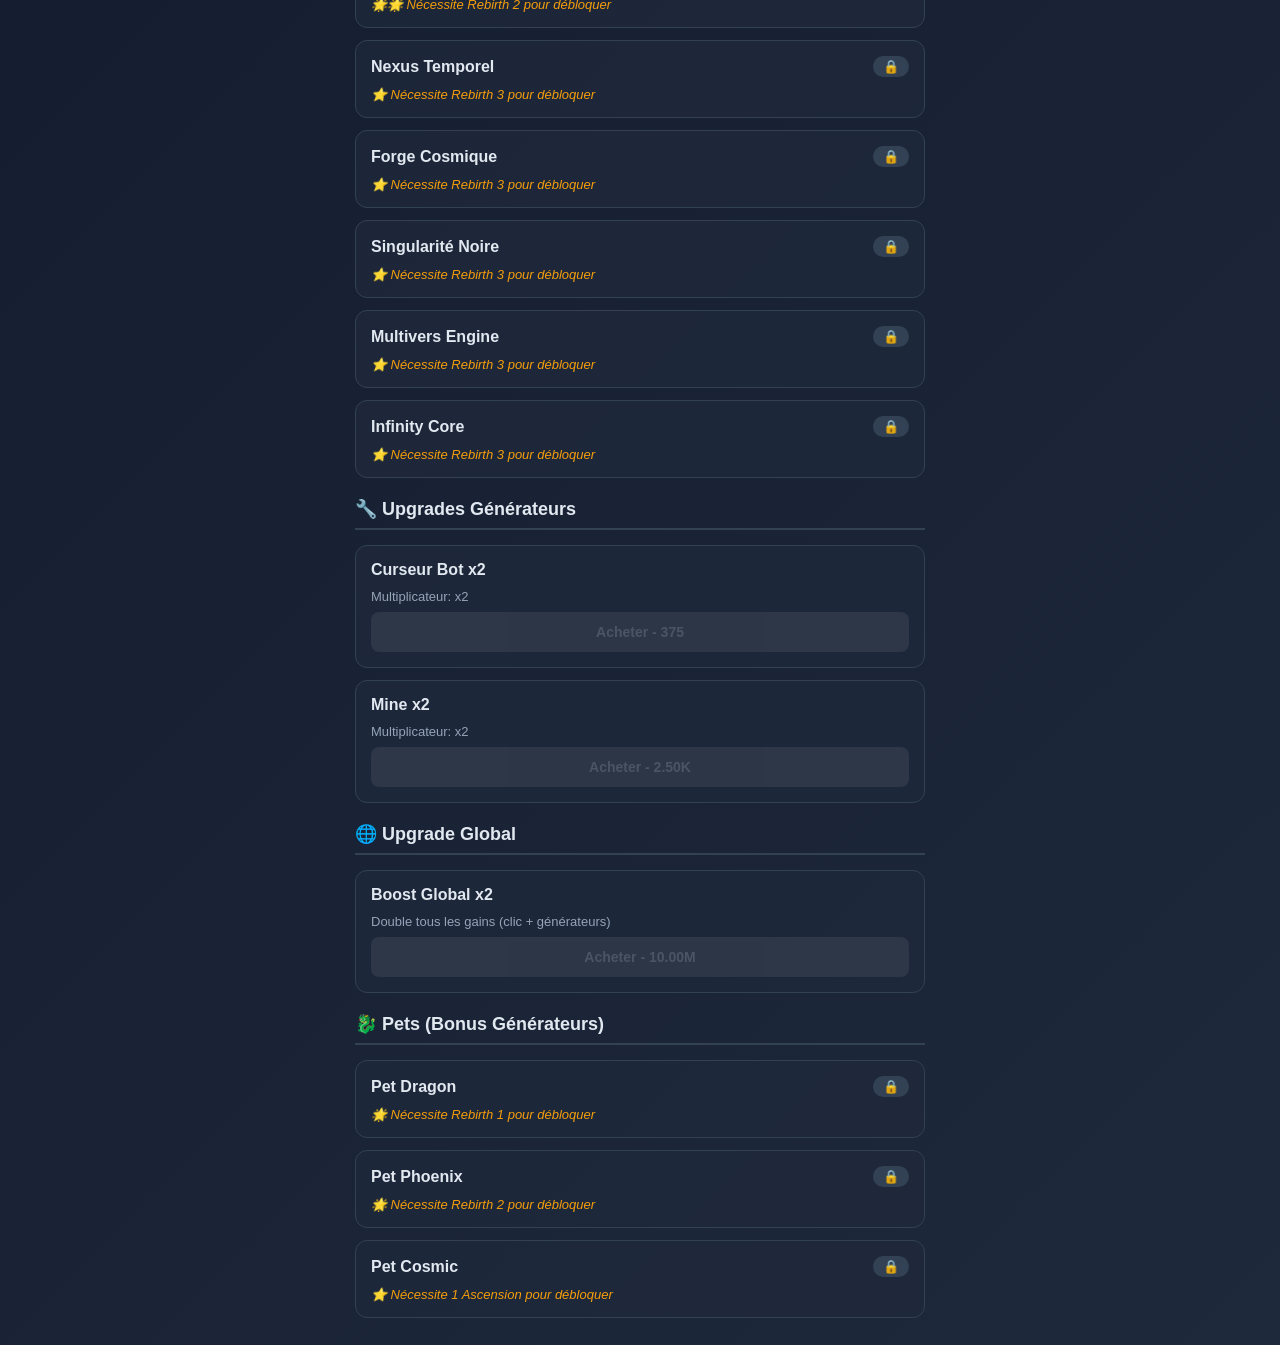
==== commit 6f6debfa: "🔧 FEATURE: Bouton Debug + Upgrades dans l'ordre ## Bouton Debug Ascension Count - Ajout section Debu" ====
--- a/index.html
+++ b/index.html
@@ -612,6 +612,20 @@
                 </div>
                 <p style="margin-top: 15px; font-size: 12px; color: #94a3b8;">
                     Sauvegarde automatique toutes les 10 secondes
+                </p>
+            </div>
+
+            <div class="card">
+                <h3 style="margin-bottom: 15px;">🔧 Debug</h3>
+                <p style="font-size: 13px; color: #94a3b8; margin-bottom: 10px;">
+                    Ascension Count actuel: <strong id="debug-ascension-count">0</strong>
+                </p>
+                <div class="btn-group">
+                    <button class="btn btn-primary" id="debug-asc-minus">-1</button>
+                    <button class="btn btn-primary" id="debug-asc-plus">+1</button>
+                </div>
+                <p style="margin-top: 10px; font-size: 11px; color: #ef4444;">
+                    ⚠️ Utilisez uniquement pour corriger un bug de sauvegarde
                 </p>
             </div>
 
@@ -1021,6 +1035,25 @@
             }
         }
 
+        function isUpgradeUnlocked(upg) {
+            // u1 (x2) est toujours disponible
+            if (upg.id.endsWith('_u1')) return true;
+
+            // u2 (x5) nécessite u1 (x2)
+            if (upg.id.endsWith('_u2')) {
+                const u1Id = upg.id.replace('_u2', '_u1');
+                return state.boughtUpgrades.includes(u1Id);
+            }
+
+            // u3 (x10) nécessite u2 (x5)
+            if (upg.id.endsWith('_u3')) {
+                const u2Id = upg.id.replace('_u3', '_u2');
+                return state.boughtUpgrades.includes(u2Id);
+            }
+
+            return true;
+        }
+
         function buyUpgrade(upgradeId) {
             const upg = GENERATOR_UPGRADES.find(u => u.id === upgradeId);
             if (!upg || state.boughtUpgrades.includes(upgradeId)) return;
@@ -1249,6 +1282,9 @@
             document.getElementById('stat-ascensions').textContent = state.ascensionCount;
             document.getElementById('stat-playtime').textContent = formatTime(state.playtime);
             document.getElementById('stat-offline-time').textContent = formatTime(getMaxOfflineTime());
+
+            // Debug
+            document.getElementById('debug-ascension-count').textContent = state.ascensionCount;
         }
 
         function renderGenerators() {
@@ -1321,7 +1357,7 @@
             container.innerHTML = '';
 
             const availableUpgrades = GENERATOR_UPGRADES.filter(upg => {
-                return !state.boughtUpgrades.includes(upg.id) && isGenUnlocked(upg.genId);
+                return !state.boughtUpgrades.includes(upg.id) && isGenUnlocked(upg.genId) && isUpgradeUnlocked(upg);
             });
 
             if (availableUpgrades.length === 0) {
@@ -1540,6 +1576,21 @@
         document.getElementById('import-btn').addEventListener('click', importSave);
         document.getElementById('hard-reset-btn').addEventListener('click', hardReset);
 
+        // Debug buttons
+        document.getElementById('debug-asc-plus').addEventListener('click', () => {
+            state.ascensionCount++;
+            updateUI();
+            saveGame();
+        });
+
+        document.getElementById('debug-asc-minus').addEventListener('click', () => {
+            if (state.ascensionCount > 0) {
+                state.ascensionCount--;
+                updateUI();
+                saveGame();
+            }
+        });
+
         // Prevent double-tap zoom on click button
         document.getElementById('click-btn').addEventListener('touchend', (e) => {
             e.preventDefault();
